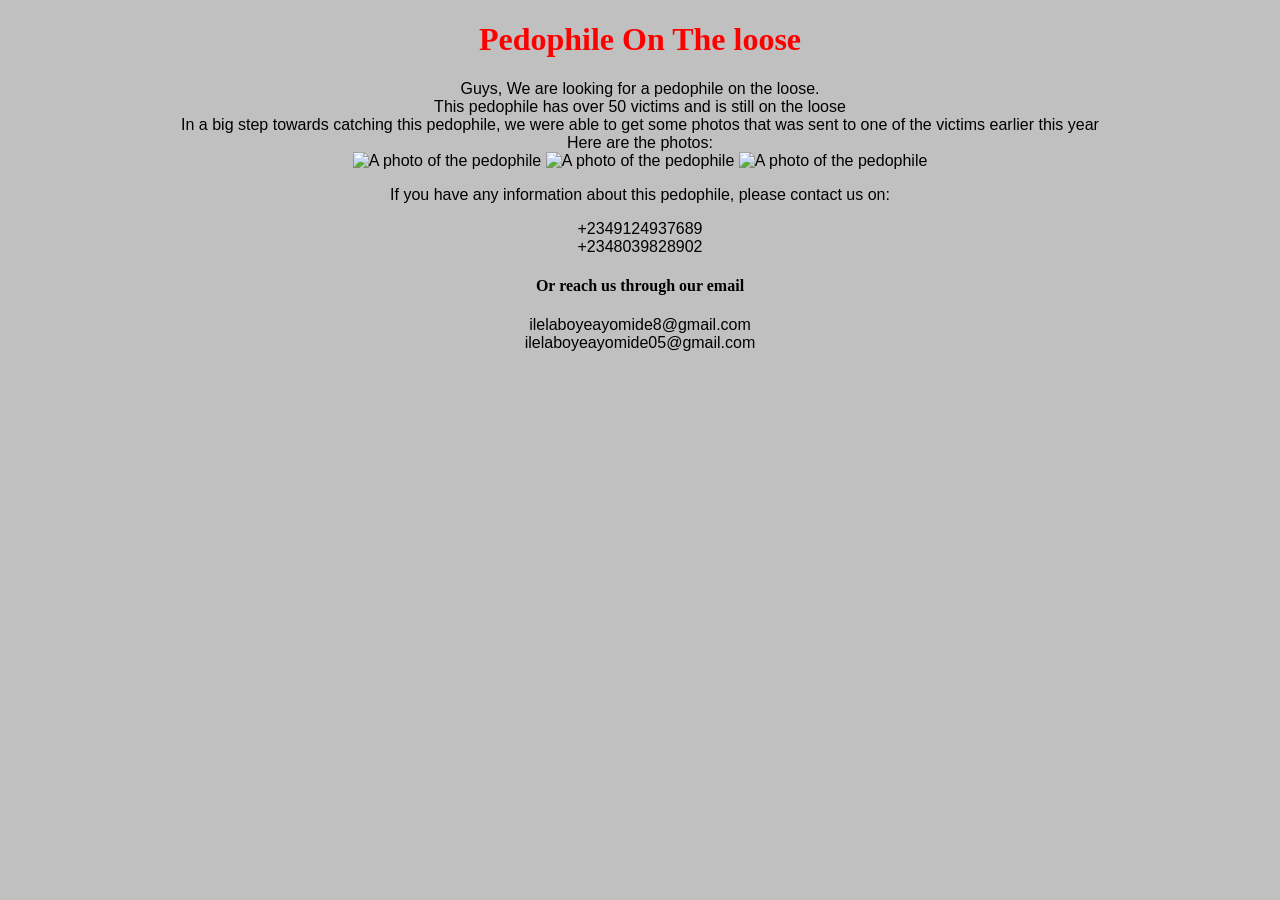
==== index.html @ a8073c02 "Add files via upload" ====
<!DOCTYPE html>
<html lang="en">
<head>
    <meta charset="UTF-8">
    <meta http-equiv="X-UA-Compatible" content="IE=edge">
    <meta name="viewport" content="width=device-width, initial-scale=1.0">
    <title>Wanted Poster</title>
    <style>
        img{
            height: 400px;
        }

        *{
            background-color: silver;
        }

        h1{
            text-align: center;
            color: red;
        }

        p{
            font-family: Impact, Haettenschweiler, 'Arial Narrow Bold', sans-serif;
            text-align: center;
        }

        ul{
            text-align: center;
        }
        h4{
            text-align: center;
        }
    </style>
</head>
<body>
    <h1>Pedophile On The loose</h1>
    <p>Guys, We are looking for a pedophile on the loose.<br>
        This pedophile has over 50 victims and is still on the loose<br>
        In a big step towards catching this pedophile, we were able to get some photos that was sent to one of the victims earlier this year<br>
        Here are the photos:<br>
        <img src="../My Love/Pedo 1.jpg" alt="A photo of the pedophile"/>
        <img src="../My Love/Pedo 2.jpg" alt="A photo of the pedophile"/>
        <img src="../My Love/Pedo 3.jpg" alt="A photo of the pedophile"/>
    </p>
    <p>
        If you have any information about this pedophile, please contact us on:<br>
    </p>
    <p>
        +2349124937689<br>
        +2348039828902
    </p>
    <h4>Or reach us through our email</h4>
    <p>ilelaboyeayomide8@gmail.com<br>
        ilelaboyeayomide05@gmail.com
    </p>
</body>
</html>
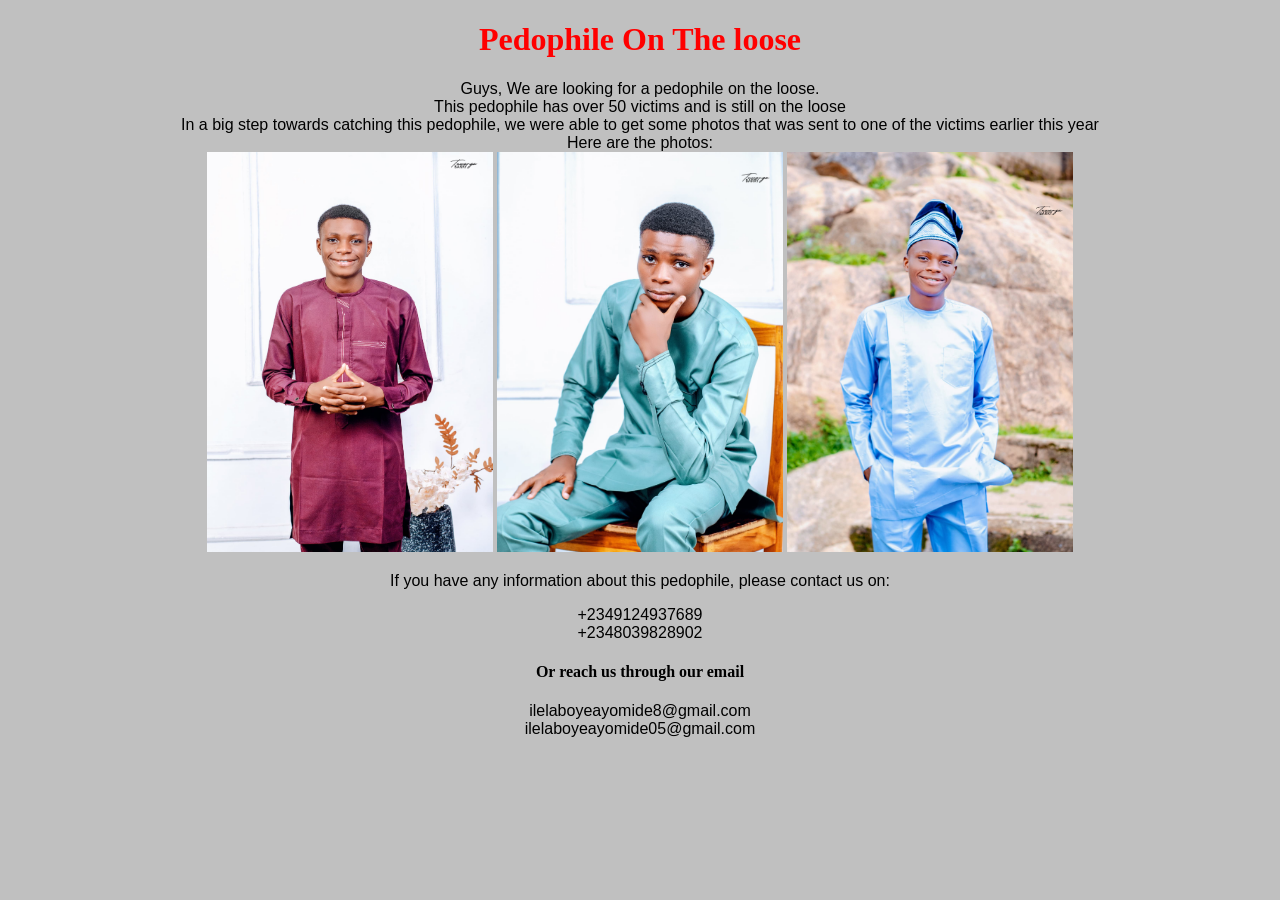
==== commit 283864d8: "Update index.html" ====
--- a/index.html
+++ b/index.html
@@ -38,9 +38,9 @@
         This pedophile has over 50 victims and is still on the loose<br>
         In a big step towards catching this pedophile, we were able to get some photos that was sent to one of the victims earlier this year<br>
         Here are the photos:<br>
-        <img src="../My Love/Pedo 1.jpg" alt="A photo of the pedophile"/>
-        <img src="../My Love/Pedo 2.jpg" alt="A photo of the pedophile"/>
-        <img src="../My Love/Pedo 3.jpg" alt="A photo of the pedophile"/>
+        <img src="./Pedo 1.jpg" alt="A photo of the pedophile"/>
+        <img src="./Pedo 2.jpg" alt="A photo of the pedophile"/>
+        <img src="./Pedo 3.jpg" alt="A photo of the pedophile"/>
     </p>
     <p>
         If you have any information about this pedophile, please contact us on:<br>
@@ -54,4 +54,5 @@
         ilelaboyeayomide05@gmail.com
     </p>
 </body>
-</html>+
+</html>
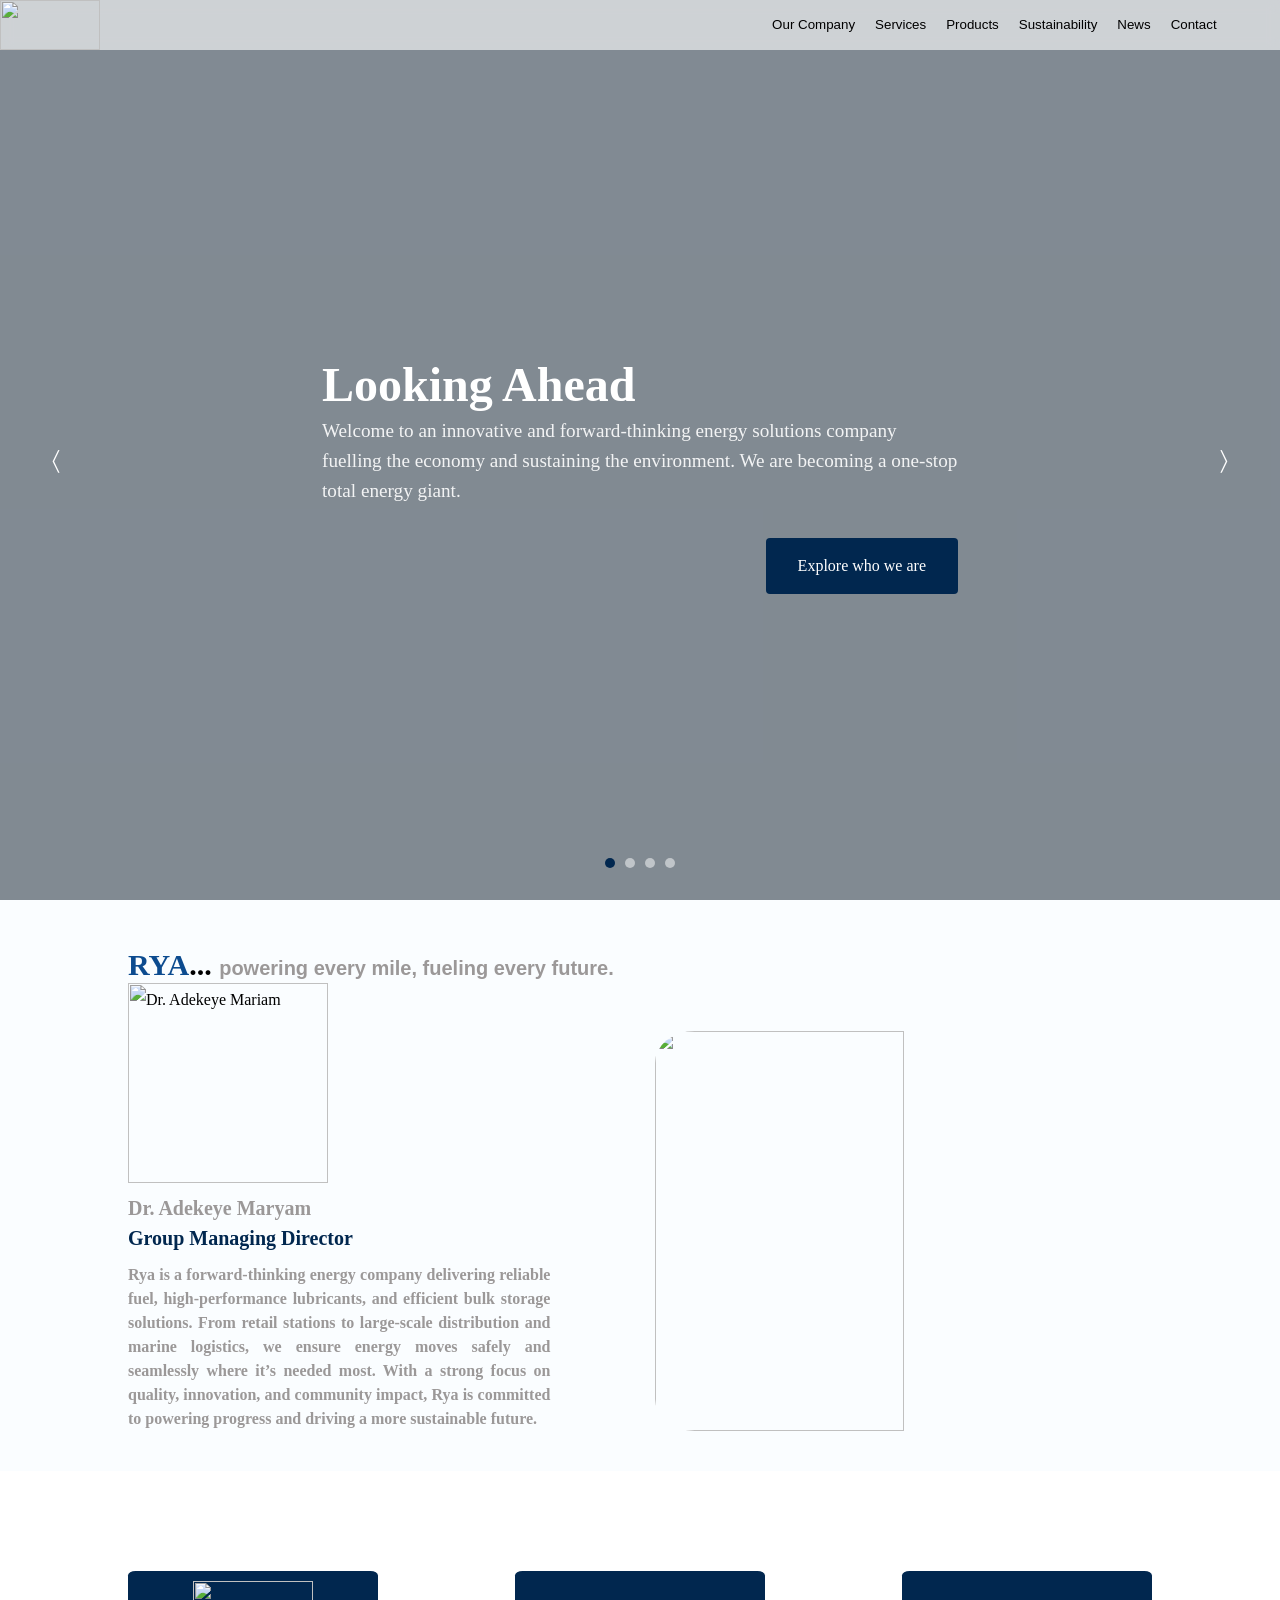
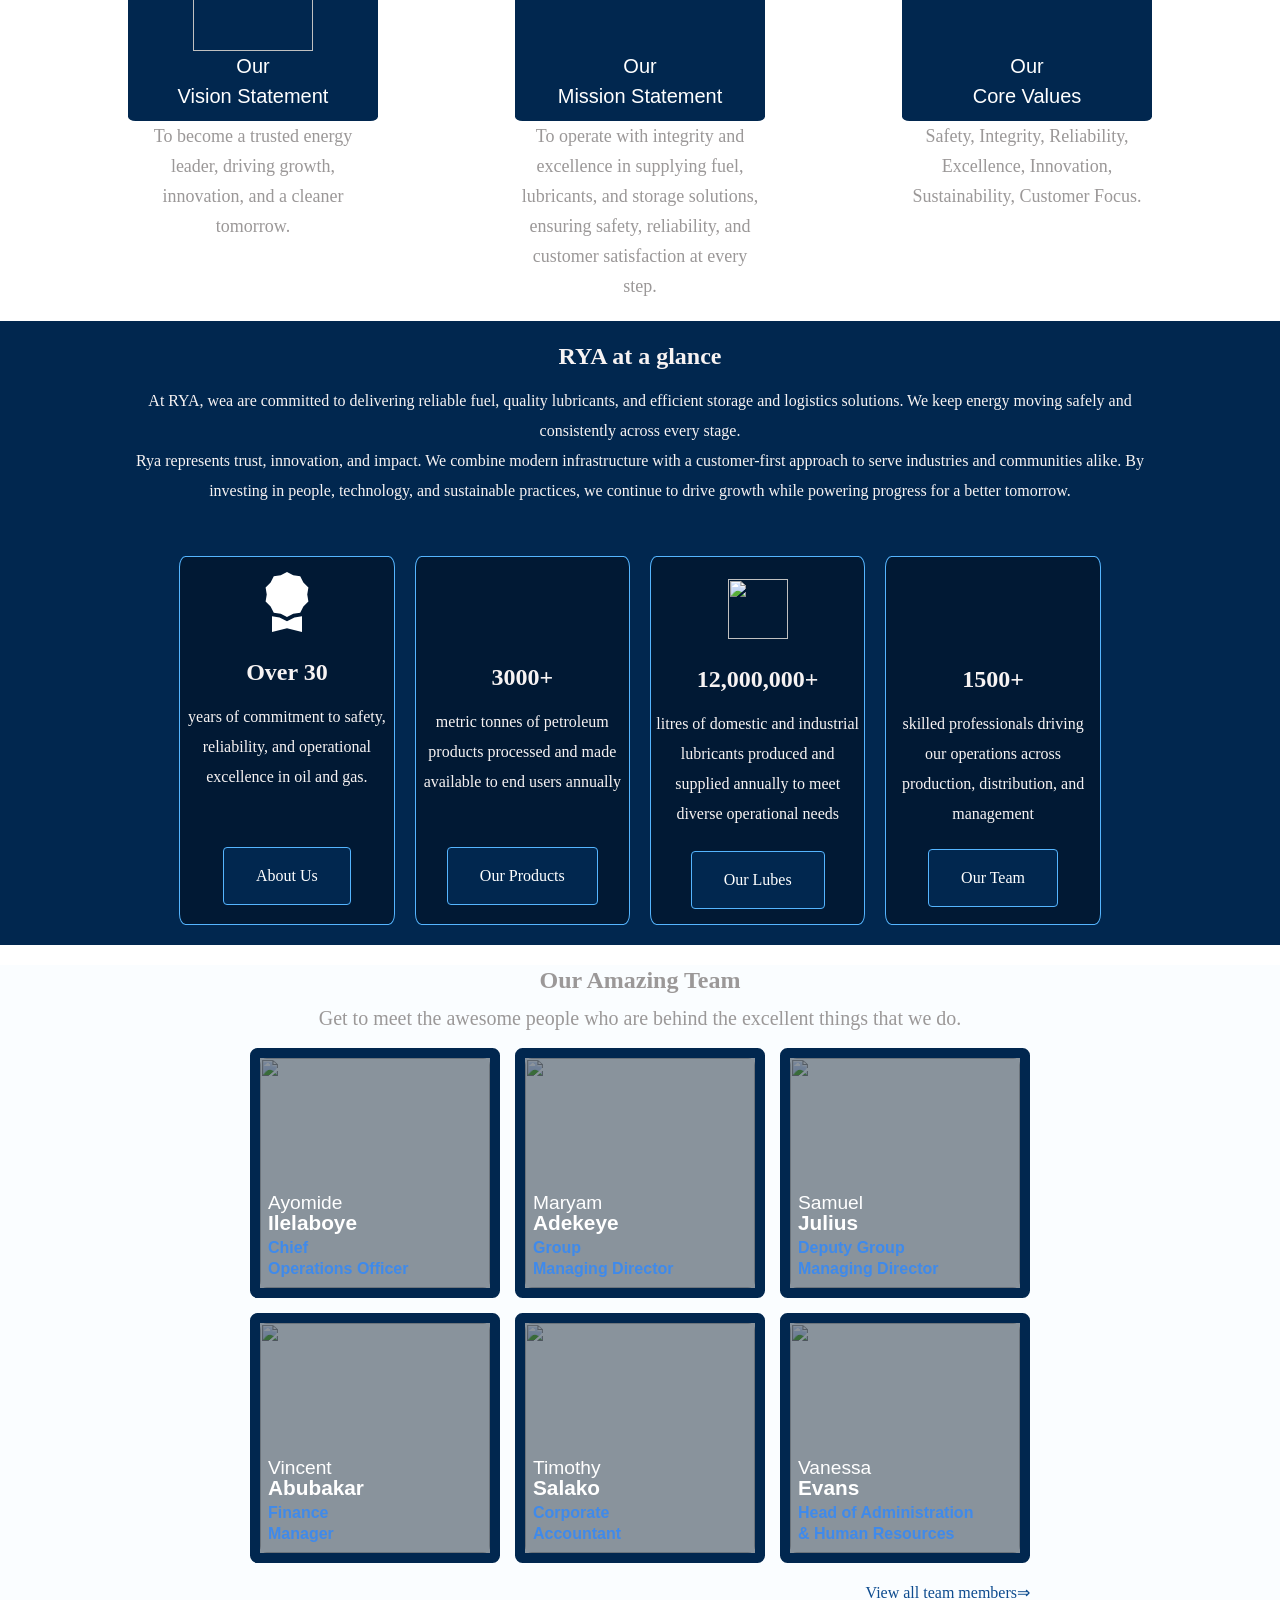
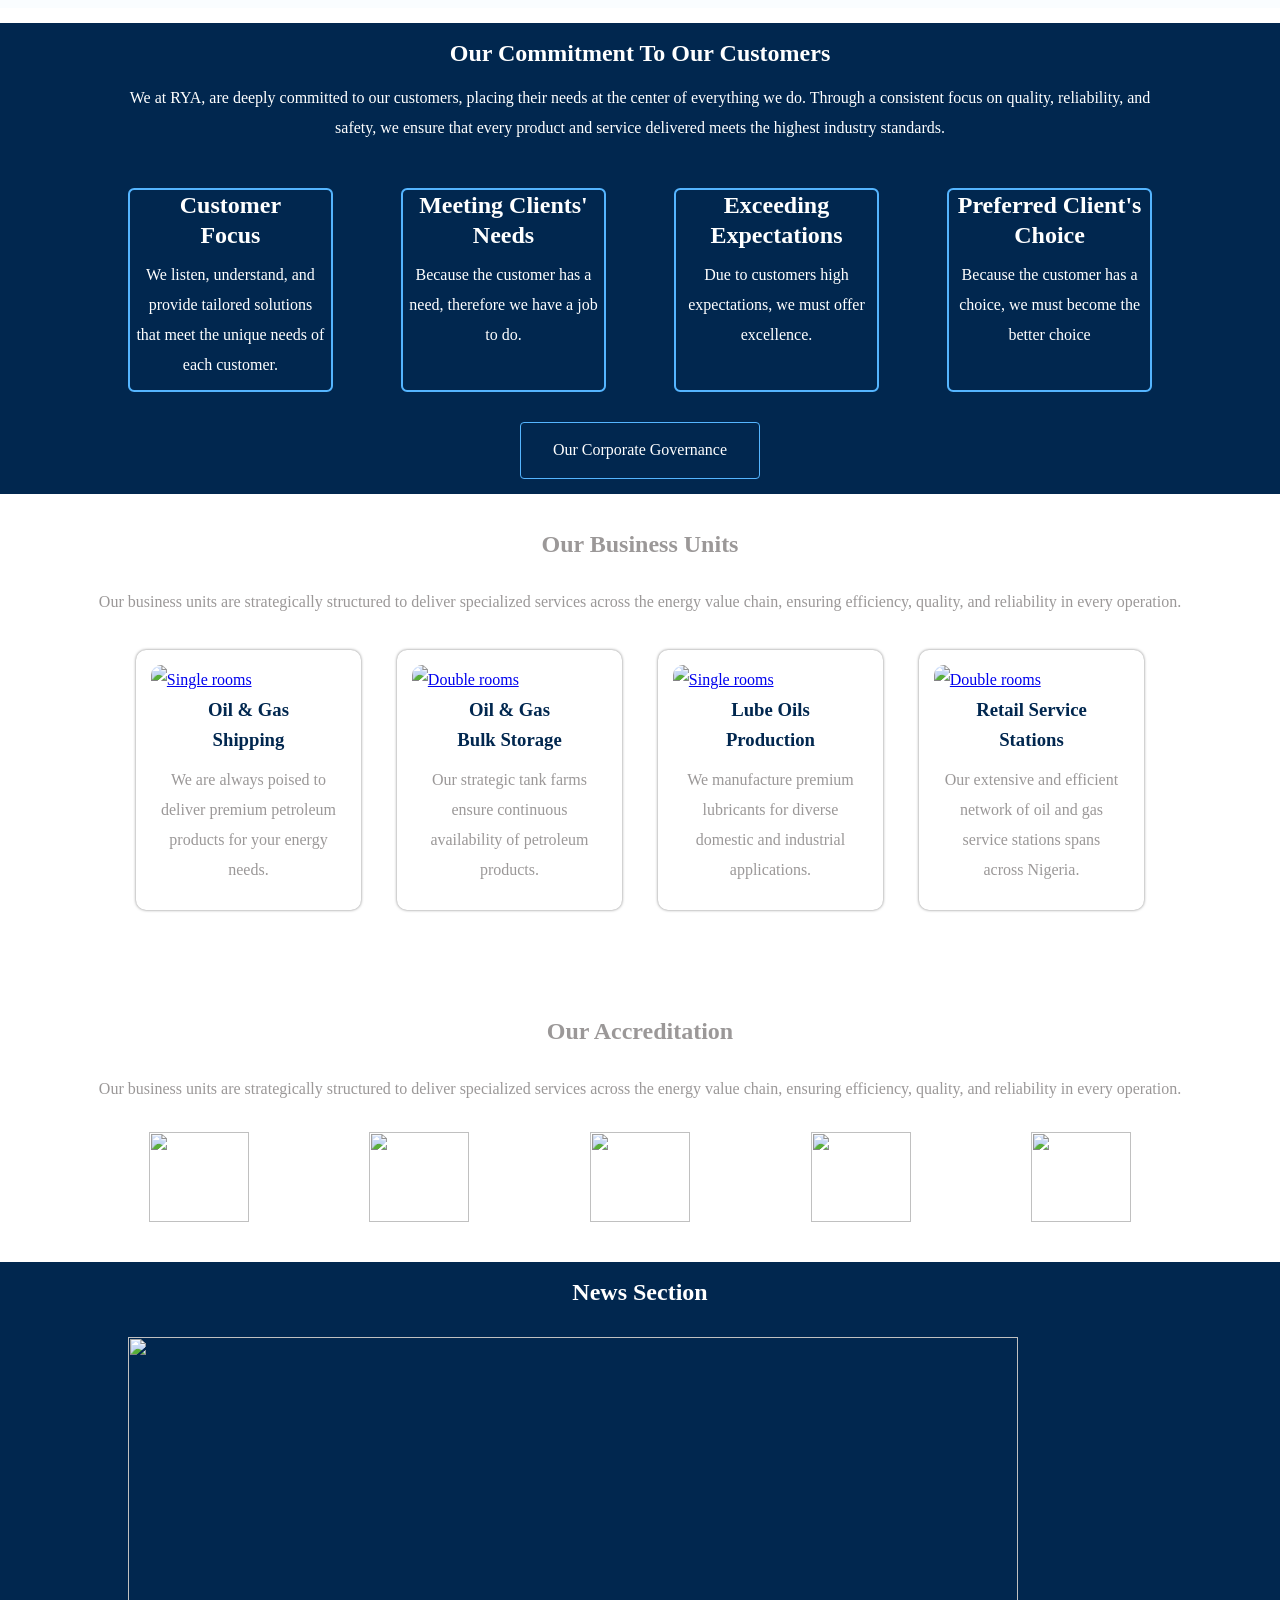
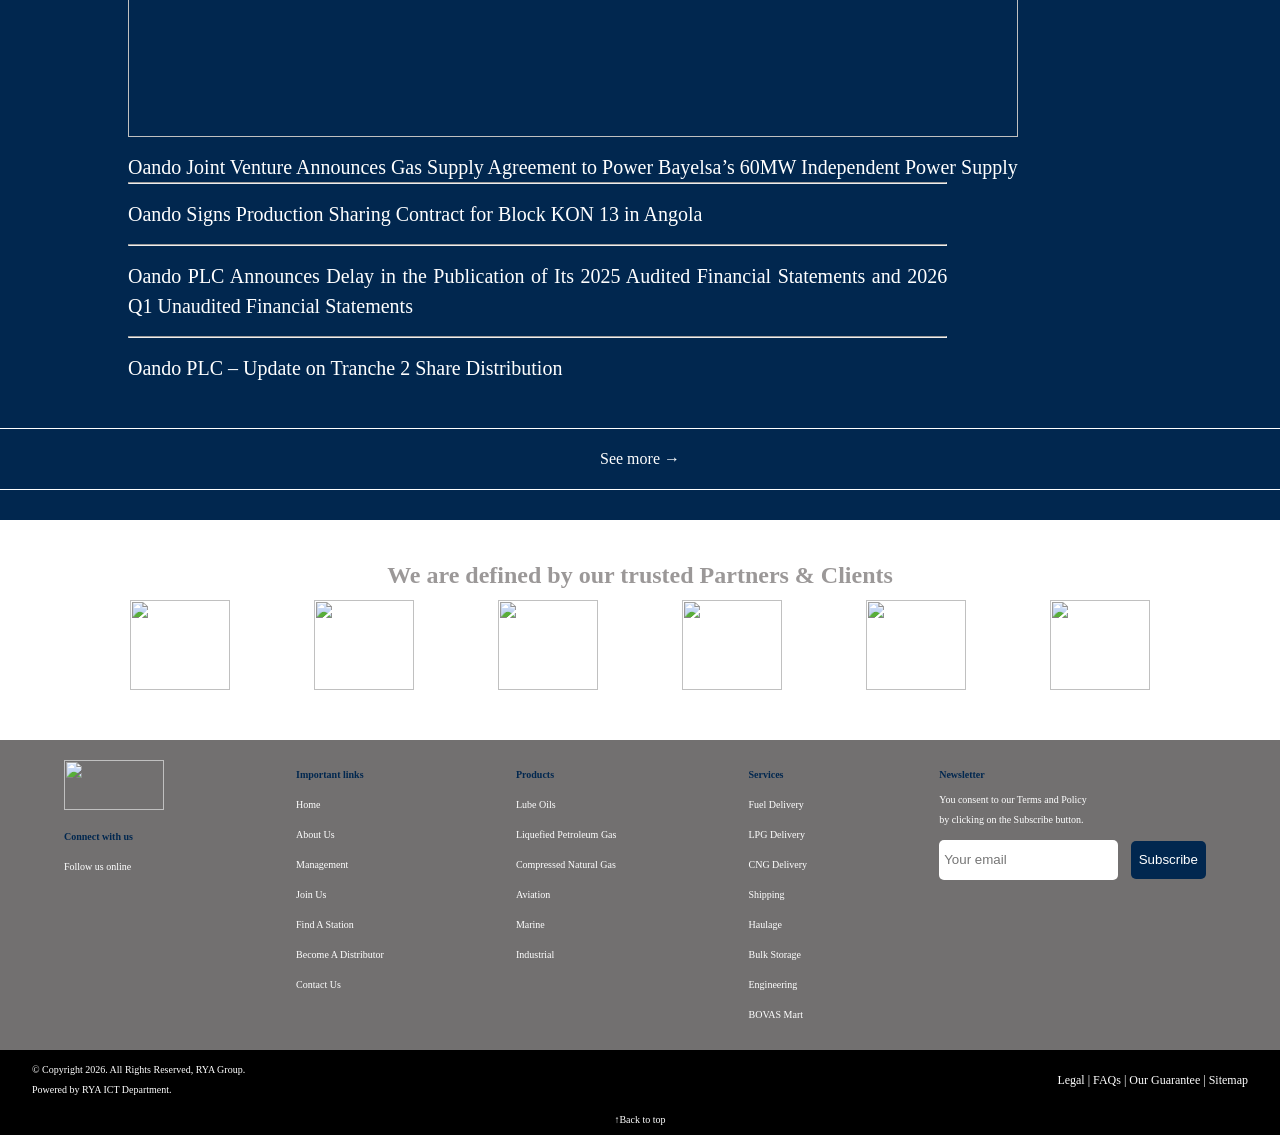
==== commit a0122d42: "Add files via upload" ====
--- a/index.html
+++ b/index.html
@@ -1,58 +1,504 @@
 <!DOCTYPE html>
 <html lang="en">
 <head>
-    <meta charset="UTF-8">
-    <meta http-equiv="X-UA-Compatible" content="IE=edge">
-    <meta name="viewport" content="width=device-width, initial-scale=1.0">
-    <title>Wanted Poster</title>
-    <style>
-        img{
-            height: 400px;
-        }
-
-        *{
-            background-color: silver;
-        }
-
-        h1{
-            text-align: center;
-            color: red;
-        }
-
-        p{
-            font-family: Impact, Haettenschweiler, 'Arial Narrow Bold', sans-serif;
-            text-align: center;
-        }
-
-        ul{
-            text-align: center;
-        }
-        h4{
-            text-align: center;
-        }
-    </style>
+  <meta charset="UTF-8">
+  <meta name="viewport" content="width=device-width, initial-scale=1.0">
+  <title>RYA Nigeria Ltd</title>
+  <link rel="stylesheet" href="styles.css">
+  <link href="https://fonts.googleapis.com/icon?family=Material+Icons" rel="stylesheet">
+  <link rel="stylesheet" href="https://cdnjs.cloudflare.com/ajax/libs/font-awesome/7.0.1/css/all.min.css">
 </head>
 <body>
-    <h1>Pedophile On The loose</h1>
-    <p>Guys, We are looking for a pedophile on the loose.<br>
-        This pedophile has over 50 victims and is still on the loose<br>
-        In a big step towards catching this pedophile, we were able to get some photos that was sent to one of the victims earlier this year<br>
-        Here are the photos:<br>
-        <img src="./Pedo 1.jpg" alt="A photo of the pedophile"/>
-        <img src="./Pedo 2.jpg" alt="A photo of the pedophile"/>
-        <img src="./Pedo 3.jpg" alt="A photo of the pedophile"/>
-    </p>
-    <p>
-        If you have any information about this pedophile, please contact us on:<br>
-    </p>
-    <p>
-        +2349124937689<br>
-        +2348039828902
-    </p>
-    <h4>Or reach us through our email</h4>
-    <p>ilelaboyeayomide8@gmail.com<br>
-        ilelaboyeayomide05@gmail.com
-    </p>
+  <section class="nav-bar">
+    <nav>
+      <img src="images/logo3.png">
+      <div class="navs" id="navLinks">
+        <i class="fa fa-times" onclick="hideMenu()"></i>
+        <ul>
+          <li class="nav-item">               <!-- hover target -->
+            <button class="nav-link">Our Company</button>
+            <div class="dropdown">            <!-- hidden until hover -->
+              <a href="about.html" class="momo">Who we are</a><br>
+              <a href="#" class="momo">Our people</a><br>
+              <a href="#" class="momo">Our history</a><br>
+              <a href="#" class="momo">Management</a><br>
+              <a href="#" class="momo">Board of Directors</a><br>
+            </div>
+          </li>
+        </ul>
+
+        <ul>
+          <li class="nav-item">               <!-- hover target -->
+            <button class="nav-link">Services</button>
+            <div class="dropdown">            <!-- hidden until hover -->
+              <a href="#" class="momo">Retail Stations</a><br>
+              <a href="#" class="momo">LPG</a><br>
+              <a href="#" class="momo">CNG</a><br>
+              <a href="#" class="momo">Lubes</a><br>
+              <a href="#" class="momo">Rya Mart</a>
+            </div>
+          </li>
+        </ul>
+
+        <ul>
+          <li class="nav-item">               <!-- hover target -->
+            <button class="nav-link">Products</button>
+            <div class="dropdown">            <!-- hidden until hover -->
+              <a href="#" class="momo">Gear Oils</a><br>
+              <a href="#" class="momo">Hydraulic Oils</a><br>
+              <a href="#" class="momo">Diesel Engine Oils</a><br>
+              <a href="#" class="momo">Retail Fuel</a><br>
+              <a href="#" class="momo">Retail LPG</a><br>
+              <a href="#" class="momo">CNG Kits</a><br>
+            </div>
+          </li>
+        </ul>
+            
+        <ul>
+          <li class="nav-item">               <!-- hover target -->
+            <button class="nav-link">Sustainability</button>
+            <div class="dropdown">            <!-- hidden until hover -->
+              <a href="#" class="momo">Renewable Energy</a><br>
+              <a href="#" class="momo">Health & Safety</a><br>
+              <a href="#" class="momo">Rya Foundation</a><br>
+            </div>
+          </li>
+        </ul>
+
+        <ul>
+          <li class="nav-item">               <!-- hover target -->
+            <button class="nav-link">News</button>
+            <div class="dropdown">            <!-- hidden until hover -->
+              <a href="#" class="momo">News</a><br>
+              <a href="#" class="momo">Publications</a><br>
+              <a href="#" class="momo">Blog</a><br>
+            </div>
+          </li>
+        </ul>  
+
+        <ul>
+          <li class="nav-item">               <!-- hover target -->
+            <button class="nav-link">Contact</button>
+            <div class="dropdown">            <!-- hidden until hover -->
+              <a href="#" class="momo">Contact</a><br>
+              <a href="#" class="momo">Product Enquiries</a><br>
+              <a href="#" class="momo">Stations Locators</a><br>
+              <a href="#" class="momo">FAQs</a><br>
+            </div>
+          </li>
+        </ul>
+        <i class="fa-solid fa-magnifying-glass"></i>
+      </div>
+      <i class="fa fa-bars" onclick="showMenu()"></i>
+    </nav>
+  </section>
+  <section class="hero">
+    <div class="slides">
+      <div class="slide active" style="background-image: url('images/Station.png')">
+        <div class="slide-content">
+          <h1>Looking Ahead</h1>
+          <p>
+            Welcome to an innovative and forward-thinking energy solutions company fuelling the economy and sustaining the environment. We are becoming a one-stop total energy giant.
+          </p>
+          <a href="#" class="btn" id="sepz">Explore who we are</a>
+        </div>
+      </div>
+      <div class="slide" style="background-image: url('images/Lubes.png')">
+        <div class="slide-content">
+          <h1>Superior Lube Oils</h1>
+          <p>
+            We produce a variety of lubricants that are of international standards and trusted for   superior engine performance. Our plant has a 40-million litre blending capacity per annum.
+          </p>
+          <a href="#" class="btn" id="seps">About our products</a>
+        </div>
+      </div>
+      <div class="slide" style="background-image: url('images/Facility.png')">
+        <div class="slide-content">
+          <h1>Bulk Facilities</h1>
+          <p>
+            Our large storage fuel, lubes and gas facilities ensure that our communities never run out of energy. Our over-100-million fuel storage terminals have a high volume off-loading capacity of over 10 million litres per day.
+          </p>
+          <a href="#" class="btn" id="sept">Become a distributor</a>
+        </div>
+      </div>
+      <div class="slide" style="background-image: url('images/Impact.png')">
+        <div class="slide-content">
+          <h1>Making Great Impacts</h1>
+          <p>
+            We are committed to touching more lives and impacting our communities positively as we continue to grow.
+          </p>
+          <a href="#" class="btn">Fuels that you need</a>
+        </div>
+      </div>
+    </div>
+
+    <!-- Navigation dots -->
+    <div class="dots">
+      <span class="dot active" onclick="goToSlide(0)"></span>
+      <span class="dot" onclick="goToSlide(1)"></span>
+      <span class="dot" onclick="goToSlide(2)"></span>
+      <span class="dot" onclick="goToSlide(3)"></span>
+    </div>
+
+    <!-- Arrow controls -->
+    <button class="arrow prev" onclick="changeSlide(-1)">&#9001;</button>
+    <button class="arrow next" onclick="changeSlide(1)">&#9002;</button>
+  </section>
+  <!----Middle part-->
+  <section class="middle">
+    <div class="imme">
+      <div class="diate">
+        <p>
+          <span class="rya">RYA</span>...  <span class="slogan">powering every mile, fueling every future.</span>
+        </p>
+        <div class="bet">
+          <img src="images/Com Frame.png" id="sof" title="Dr. Adekeye Mariam">
+          <p id="bat">
+            Dr. Adekeye Maryam
+          </p>
+          <p class="name" id="sur">
+            Group Managing Director
+          </p>
+          <p id="temp">
+            Rya is a forward-thinking energy company delivering reliable fuel, high-performance lubricants, and efficient bulk storage solutions. From retail stations to large-scale distribution and marine logistics, we ensure energy moves safely and seamlessly where it’s needed most. With a strong focus on quality, innovation, and community impact, Rya is committed to powering progress and driving a more sustainable future.
+          </p>
+        </div>
+      </div>
+      <img src="images/Mix.png" id="sof5">
+    </div>
+  </section>
+  <section class="robots">
+    <div class="robo-mech">
+      <div class="robo-nan">
+        <div class="robo">
+          <div class="robo-toy">
+            <img src="images/Bino.png">
+            <p>Our<br>Vision Statement</p>
+          </div>
+        </div>
+        <p class="robop">
+          To become a trusted energy leader, driving growth, innovation, and a cleaner tomorrow.
+        </p>
+      </div>
+      
+      <div class="robo-nan">
+        <div class="robo">
+          <div class="robo-toy">
+            <i class="fa-solid fa-bullseye" id="val"></i>
+            <p>Our<br>Mission Statement</p>
+          </div>
+        </div>
+        <p class="robop">
+          To operate with integrity and excellence in supplying fuel, lubricants, and storage solutions, ensuring safety, reliability, and customer satisfaction at every step.
+        </p>
+      </div>
+      
+      <div class="robo-nan">
+        <div class="robo">
+          <div class="robo-toy">
+            <i class="fa-solid fa-hand-holding-heart" id="val"></i>
+            <p>Our<br>Core Values</p>
+          </div>
+        </div>
+        <p class="robop">
+          Safety, Integrity, Reliability, Excellence, Innovation, Sustainability, Customer Focus.
+        </p>
+      </div>
+    </div>
+  </section>
+  <!---Short wordings--->
+  <section class="wordings">
+    <div class="fold">
+      <div class="talks">
+        <h1>RYA at a glance</h1>
+        <p>At RYA, wea are committed to delivering reliable fuel, quality lubricants, and efficient storage and logistics solutions. We keep energy moving safely and consistently across every stage.</p>
+        <p>Rya represents trust, innovation, and impact. We combine modern infrastructure with a customer-first approach to serve industries and communities alike. By investing in people, technology, and sustainable practices, we continue to drive growth while powering progress for a better tomorrow.</p>
+      </div>
+    </div>
+    <div class="bac">
+      <div class="words">
+        <div class="tempt">
+          <svg xmlns="http://www.w3.org/2000/svg" width="16" height="16" fill="currentColor" class="bi bi-award-fill" viewBox="0 0 16 16">
+            <path d="m8 0 1.669.864 1.858.282.842 1.68 1.337 1.32L13.4 6l.306 1.854-1.337 1.32-.842 1.68-1.858.282L8 12l-1.669-.864-1.858-.282-.842-1.68-1.337-1.32L2.6 6l-.306-1.854 1.337-1.32.842-1.68L6.331.864z"/>
+            <path d="M4 11.794V16l4-1 4 1v-4.206l-2.018.306L8 13.126 6.018 12.1z"/>
+          </svg>
+          <h2>Over 30</h2>
+          <p id="band">
+            years of commitment to safety, reliability, and operational excellence in oil and gas.
+          </p>
+          <a href="#" class="butn nada" id="sepz">About Us</a>
+        </div>
+        <div class="tempt">
+          <i class="fa-solid fa-oil-well" id="meth"></i>
+          <h2>3000+</h2>
+          <p id="bats">metric tonnes of petroleum products processed and made available to end users annually</p>
+          <a href="#" class="butn nada" id="sepz">Our Products</a>
+        </div>
+        <div class="tempt" id="temmmm">
+          <img src="images/mdi_barrel.png" alt="" id="math">
+          <h2>12,000,000+</h2>
+          <p>litres of domestic and industrial lubricants produced and supplied annually to meet diverse operational needs</p>
+          <a href="#" class="butn nada" id="sepz">Our Lubes</a>
+        </div>
+        <div class="tempt">
+          <i class="fa-solid fa-users" id="moth"></i>
+          <h2>1500+</h2>
+          <p id="bath">skilled professionals driving our operations across production, distribution, and management</p>
+          <a href="#" class="butn nada" id="sepz">Our Team</a>
+        </div>
+      </div>
+    </div>
+  </section>
+  <section class="members"> 
+    <div class="mem-abt">
+      <h1>Our Amazing Team</h1>
+      <p>Get to meet the awesome people who are behind the excellent things that we do.</p>
+    </div>
+    <div class="gallery-viewport">
+      <div class="gallery-reel" id="gallery-reel">
+        <div class="gallery-item pict">
+          <img src="images/Ayomide2.jpg" id="ay"/>
+          <div class="picture-text">
+            <h3>Ayomide</h3>
+            <h2>Ilelaboye</h2>
+            <p>Chief<br>Operations Officer</p>
+          </div>
+        </div>
+        <div class="gallery-item pict">
+          <img src="images/goat5.jpeg" />
+          <div class="picture-text">
+            <h3>Maryam</h3>
+            <h2>Adekeye</h2>
+            <p>Group<br>Managing Director</p>
+          </div>
+        </div>
+        <div class="gallery-item pict">
+          <img src="images/Random5.jpg" />
+          <div class="picture-text">
+            <h3>Samuel</h3>
+            <h2>Julius</h2>
+            <p>Deputy Group<br>Managing Director</p>
+          </div>
+        </div>
+        <div class="gallery-item pict">
+          <img src="images/Random2other.jpg" />
+          <div class="picture-text">
+            <h3>Vincent</h3>
+            <h2>Abubakar</h2>
+            <p>Finance<br>Manager</p>
+          </div>
+        </div>
+        <div class="gallery-item pict">
+          <img src="images/Random1.jpg" />
+          <div class="picture-text">
+            <h3>Timothy</h3>
+            <h2>Salako</h2>
+            <p>Corporate<br>Accountant</p>
+          </div>
+        </div>
+        <div class="gallery-item pict">
+          <img src="images/Random6.webp" />
+          <div class="picture-text">
+            <h3>Vanessa</h3>
+            <h2>Evans</h2>
+            <p>Head of Administration<br>& Human Resources</p>
+          </div>
+        </div>
+      </div> 
+      <div class="sheep">
+        <a href="" id="bla">View all team members&rArr;</a>
+      </div>
+    </div>
+  </section>
+  <section class="customer">
+    <div class="cust">
+      <h1>Our Commitment To Our Customers</h1>
+      <p>
+        We at RYA, are deeply committed to our customers, placing their needs at the center of everything we do. Through a consistent focus on quality, reliability, and safety, we ensure that every product and service delivered meets the highest industry standards.
+      </p>
+    </div>
+    <div class="home">
+      <div class="homer">
+        <i class="fa-regular fa-handshake"></i>
+        <h2>Customer<br>Focus</h2>
+        <p>
+          We listen, understand, and provide tailored solutions that meet the unique needs of each customer.
+        </p>
+      </div>
+      <div class="homer">
+        <i class="fa-regular fa-thumbs-up"></i>
+        <h2>Meeting Clients' Needs</h2>
+        <p>
+          Because the customer has a need, therefore we have a job to do.
+        </p>
+      </div>
+      <div class="homer">
+        <i class="fa-regular fa-paper-plane"></i>
+        <h2>Exceeding Expectations</h2>
+        <p>
+          Due to customers high expectations, we must offer excellence.
+        </p>
+      </div>
+      <div class="homer">
+        <i class="fa-regular fa-star"></i>
+        <h2>Preferred Client's Choice</h2>
+        <p>
+          Because the customer has a choice, we must become the better choice
+        </p>
+      </div>
+    </div>
+    <a href="#" class="butn nada" id="sepz">Our Corporate Governance</a>
+  </section>
+  <section class="business">
+    <div class="bus-title">
+      <h1>Our Business Units</h1>
+      <p>Our business units are strategically structured to deliver specialized services across the energy value chain, ensuring efficiency, quality, and reliability in every operation.</p>
+    </div>
+    <div class="bus-row">
+      <div class="bus-rooms" id="drip">
+        <a href="rooms.html#sin"><img src="images/Shipping.png" alt="Single rooms"></a>
+        <h3 id="blub">Oil & Gas<br>Shipping</h3>
+        <p>
+          We are always poised to deliver premium petroleum products for your energy needs.
+        </p>
+      </div>
+      <div class="bus-rooms">
+        <a href="rooms.html#sing"><img src="images/Facility.png" alt="Double rooms"></a>
+        <h3>Oil & Gas<br>Bulk Storage</h3>
+        <p>
+          Our strategic tank farms ensure continuous availability of petroleum products.
+        </p>
+      </div>
+      <div class="bus-rooms">
+        <a href="rooms.html#sin"><img src="images/Gas.png" alt="Single rooms"></a>
+        <h3>Lube Oils<br>Production</h3>
+        <p>
+          We manufacture premium lubricants for diverse domestic and industrial applications.
+        </p>
+      </div>
+      <div class="bus-rooms">
+        <a href="rooms.html#sing"><img src="images/Fuel.png" alt="Double rooms"></a>
+        <h3>Retail Service<br>Stations</h3>
+        <p>
+         Our extensive and efficient network of oil and gas service stations spans across Nigeria.
+        </p>
+      </div>  
+    </div>
+  </section>
+  <section class="credit">
+    <div class="bus-title">
+      <h1>Our Accreditation</h1>
+      <p>Our business units are strategically structured to deliver specialized services across the energy value chain, ensuring efficiency, quality, and reliability in every operation.</p>
+    </div>
+    <div class="penta">
+      <img src="images/son2.png" alt="">
+      <img src="images/soncap2.png" alt="">
+      <img src="images/nis2.png" alt="">
+      <img src="images/dpr3.png" alt="">
+      <img src="images/mancap2.png" alt="">
+    </div>
+  </section>
+  <section class="news-section">
+    <h1>News Section</h1>
+    <div class="blublu">
+      <div class="news-pic">
+        <img src="images/company.png" alt="">
+        <p>Oando Joint Venture Announces Gas Supply Agreement to Power Bayelsa’s 60MW Independent Power Supply</p>
+      </div>
+      <div class="news-words">
+        <hr>
+        <p>Oando Signs Production Sharing Contract for Block KON 13 in Angola</p>
+        <hr>
+        <p>Oando PLC Announces Delay in the Publication of Its 2025 Audited Financial Statements and 2026 Q1 Unaudited Financial Statements</p>
+        <hr>
+        <p>Oando PLC – Update on Tranche 2 Share Distribution</p>
+      </div>
+    </div>
+    <p id="sap"><a href="">See more   &rarr;</a></p>
+  </section>
+  <section class="partn">
+    <h2>We are defined by our trusted Partners & Clients</h2>
+    <div class="penta">
+      <img src="images/Zenith-removebg-preview.png" alt="">
+      <img src="images/Petrocam.png" alt="">
+      <img src="images/RUN-no-bg.png" alt="">
+      <img src="images/Nipco-removebg-preview.png" alt="">
+      <img src="images/foodco-removebg-preview.png" alt="">
+      <img src="images/systech.png" alt="">
+    </div>
+  </section>
+  <section class="fint">
+    <div class="scott">
+      <div class="fein">
+        <img src="images/logo3.png">
+        <h4>Connect with us</h4>
+        <p>Follow us online</p>
+        <div class="imagine">
+          <i class="fa-brands fa-linkedin-in"></i>
+          <i class="fa-brands fa-x-twitter"></i>
+          <i class="fa-brands fa-square-facebook"></i>
+          <i class="fa-brands fa-youtube"></i>
+          <i class="fa-brands fa-instagram"></i>
+          <i class="fa-brands fa-threads"></i>
+        </div>
+      </div>
+      <div class="fein">
+        <h4>Important links</h4>
+        <p>
+          <a href="">Home</a><br>
+          <a href="">About Us</a><br>
+          <a href="">Management</a><br>
+          <a href="">Join Us</a><br>
+          <a href="">Find A Station</a><br>
+          <a href="">Become A Distributor</a><br>
+          <a href="">Contact Us</a><br>
+        </p>
+      </div>
+      <div class="fein">
+        <h4>Products</h4>
+        <p>
+          <a href="">Lube Oils</a><br>
+          <a href="">Liquefied Petroleum Gas</a><br>
+          <a href="">Compressed Natural Gas</a><br>
+          <a href="">Aviation</a><br>
+          <a href="">Marine</a><br>
+          <a href="">Industrial</a><br>
+        </p>
+      </div>
+      <div class="fein">
+        <h4>Services</h4>
+        <p>
+          <a href="">Fuel Delivery</a><br>
+          <a href="">LPG Delivery</a><br>
+          <a href="">CNG Delivery</a><br>
+          <a href="">Shipping</a><br>
+          <a href="">Haulage</a><br>
+          <a href="">Bulk Storage</a><br>
+          <a href="">Engineering</a><br>
+          <a href="">BOVAS Mart</a><br>
+        </p>
+      </div>
+      <div class="fein" id="feint">
+        <h4>Newsletter</h4>
+        <p>You consent to our Terms and Policy<br> by clicking on the Subscribe button.</p>
+        <input type="email" placeholder="Your email">
+        <button>Subscribe</button>
+      </div>
+    </div>
+  </section>
+  <section class="footer">
+    <div class="footer-past">
+      <div class="footer-p">
+        <p>
+          &copy; Copyright 2026. All Rights Reserved, RYA Group.<br><span>Powered by RYA ICT Department.</span>
+        </p>
+      </div>
+      <div class="foo">
+        Legal | FAQs | Our Guarantee | Sitemap<br>
+      </div>
+    </div>
+    <a href="">&UpArrow;Back to top</a>
+  </section>
 </body>
-
-</html>
+<script src="index.js"></script>
+</html> 
--- a/styles.css
+++ b/styles.css
@@ -0,0 +1,2036 @@
+*{
+  margin: 0px;
+  padding: 0px;
+  line-height: 30px;
+  box-sizing: border-box;
+}
+
+.nav-bar{
+  position: fixed;
+  top: 0;
+  left: 0;
+  width: 100%;
+  z-index: 100;
+  background: rgba(255, 255, 255, 0.614);
+  backdrop-filter: blur(6px);  
+}
+
+nav{
+  display: flex;
+  justify-content: space-between;
+  align-items: center;
+  width: 97vw;
+}
+
+.navs{
+  display: flex;
+  justify-content: space-between;
+  align-items: center;
+  padding-right: 15px;
+}
+
+nav img{
+  width: 100px;
+  height: 50px;
+}
+
+#navLinks .fa{
+  display: none;
+}
+
+.search{
+  margin-left: 8px;
+  width: 17px;
+  height: 17px;
+}
+
+button{
+  border: 0px;
+  margin: 10px;
+  background: none;
+}
+
+.navs ul{
+  padding: 0px;
+}
+
+.navs ul li{
+  list-style: none;
+  padding: 0px;
+}
+
+.nav-item {
+  position: relative;
+}
+
+.dropdown {
+  position: absolute;
+  padding-left: 10px;
+  margin-right: 50px;
+  width: 200px;
+  opacity: 0;
+  pointer-events: none;
+  transform: translateY(-6px);
+  transition: opacity 0.18s, transform 0.18s;
+  background-color: whitesmoke;
+}
+
+.nav-item:hover .dropdown {
+  margin-right: 50px;
+  width: 200px;
+  opacity: 1;
+  pointer-events: all;
+  transform: translateY(0);
+  display: flex;
+  flex-direction: column;
+  justify-content: space-evenly;
+  line-height: 10px;
+}
+
+.dropdown a{
+  color: black;
+  text-decoration: none;
+  border-top: black;
+}
+
+/* Hide hamburger icon on desktop */
+nav > .fa-bars {
+  display: none;
+}
+
+/*Hero*/
+.hero {
+  position: relative;
+  width: 100%;
+  height: 100vh;
+  overflow: hidden;
+  margin: 0px;
+}
+
+.slide {
+  position: absolute;
+  inset: 0;
+  background-size: cover;
+  background-position: center;
+  opacity: 0;
+  transition: opacity 1s ease-in-out;
+  display: flex;
+  align-items: center;
+  justify-content: center;
+}
+
+.slide::before {
+  content: '';
+  position: absolute;
+  inset: 0;
+  background: rgba(26, 42, 58, 0.55);
+}
+
+.slide.active { opacity: 1; }
+
+.slide-content {
+  position: relative;
+  text-align: left;
+  color: #fff;
+  max-width: 700px;
+  padding: 20px 2rem;
+  display: flex;
+  flex-direction: column;
+  justify-content: space-between;
+  height: 200px;
+}
+
+.slide-content h1 { font-size: 3rem; margin-bottom: 1rem; }
+.slide-content p  { font-size: 1.2rem; margin-bottom: 2rem; opacity: 0.9; }
+
+.btn {
+  background: #01274f;
+  color: #fff;
+  padding: 0.8rem 2rem;
+  border-radius: 4px;
+  text-decoration: none;
+  font-weight: 500;
+  transition: background 0.2s;
+  align-self: flex-end;
+}
+
+.slide-content a:hover { 
+  background-color: white;
+  color: #01274f;
+}
+
+#seps:hover{ background-color: #fff; color: #01274f; }
+#sept:hover{ background-color: #fff; color: #01274f; }
+#sepz:hover{ background-color: #fff; color: #01274f; }
+
+/* Dots */
+.dots {
+  position: absolute;
+  bottom: 2rem;
+  left: 50%;
+  transform: translateX(-50%);
+  display: flex;
+  gap: 10px;
+}
+
+.dot {
+  width: 10px; height: 10px;
+  border-radius: 50%;
+  background: rgba(255,255,255,0.5);
+  cursor: pointer;
+  transition: background 0.3s;
+}
+.dot.active { background: #01274f; }
+
+/* Arrows */
+.arrow {
+  position: absolute;
+  top: 50%;
+  transform: translateY(-50%);
+  border: none;
+  color: #ffffff;
+  font-size: 1.5rem;
+  padding: 0.8rem 1.1rem;
+  cursor: pointer;
+  border-radius: 4px;
+  transition: background 0.2s;
+}
+.arrow:hover { color: #01274f; }
+.arrow.prev { left: 1.5rem; }
+.arrow.next { right: 1.5rem; }
+
+/*Middle*/
+.middle{
+  background-color: rgb(250, 253, 255);
+  display: flex;
+  justify-content: center;
+  padding: 40px 0;
+}
+
+.imme{
+  width: 80%;
+  display: flex;
+  justify-content: space-between;
+  align-items: flex-end;
+  gap: 30px;
+}
+
+.diate{
+  width: 50%;
+}
+
+.middle p{
+  margin-top: 10px;
+  color: black;
+  font-size: 30px;
+  font-weight: 700;
+}
+
+.rya{
+  font-family: 'Catamaran, sans-serif';
+  color: #0c4b8f;
+  font-size: 30px;
+}
+
+.slogan{
+  color: rgb(155, 152, 152);
+  font-family:'Lucida Sans', 'Lucida Sans Regular', 'Lucida Grande', 'Lucida Sans Unicode', Geneva, Verdana, sans-serif;
+  font-size: 20px;
+}
+
+#sof{
+  height: 200px;
+  width: 200px;
+}
+
+.bet p{
+  margin-top: 0px;
+  margin-bottom: 0px;
+  font-size: 20px;
+}
+
+#bat{ color: rgb(155, 152, 152); }
+#sur{ color: #01274f; }
+
+#temp{
+  font-size: 16px;
+  color: rgb(155, 152, 152);
+  text-align: justify;
+  width: 85%;
+  margin-top: 10px;
+  line-height: 1.5;
+}
+
+#sof5{
+  width: 50%;
+  height: 400px;
+  border-radius: 8%;
+  align-self: last baseline;
+}
+
+/*Targets*/
+.robots{
+  margin-top: 50px;
+  display: flex;
+  justify-content: center;
+}
+
+.robo-mech{
+  margin-top: 50px;
+  width: 80%;
+  display: flex;
+  justify-content: space-between;
+  flex-wrap: wrap;
+  gap: 20px;
+}
+
+.robo{
+  background-color: #01274f;
+  height: 150px;
+  width: 250px;
+  border-radius: 3%;
+  display: flex;
+  justify-content: center;
+}
+
+.robo-toy{
+  width: 80%;
+  display: flex;
+  flex-direction: column;
+  justify-content: center;
+  align-items: center;
+  text-align: center;
+}
+
+.robo-toy i, .robo-toy img{
+  height: 70px;
+  width: 120px;
+}
+
+#val{
+  font-size: 55px;
+  color: #fff;
+}
+
+.robo-toy p {
+  margin-top: 0px;
+  font-size: 20px;
+  color: #fff;
+  width: 100%;
+  font-family: 'Lucida Sans', 'Lucida Sans Regular', 'Lucida Grande', 'Lucida Sans Unicode', Geneva, Verdana, sans-serif;
+}
+
+.robo-nan p {
+  width: 250px;
+  text-align: center;
+  font-weight: 500;
+}
+
+.robop{
+  color: rgb(155, 152, 152);
+  font-size: 18px;
+}
+
+/*Short Wordings*/
+.wordings{
+  margin-top: 20px;
+  background-color: rgb(1, 39, 79);
+  display: flex;
+  flex-direction: column;
+  align-items: center;
+}
+
+.fold{
+  text-align: center;
+  color: #f7f3f3;
+  display: flex;
+  justify-content: center;
+}
+
+.fold h1{
+  margin-top: 20px;
+  margin-bottom: 15px;
+}
+
+.talks{ width: 80%; }
+
+.bac{
+  width: 80%;
+  display: flex;
+  justify-content: center;
+  margin-top: 20px;
+  padding-bottom: 20px;
+}
+
+.words{
+  display: flex;
+  width: 90%;
+  gap: 20px;
+  justify-content: space-between;
+}
+
+.tempt{
+  margin-top: 30px;
+  display: flex;
+  flex-direction: column;
+  text-align: center;
+  align-items: center;
+  background-color: rgb(1, 25, 52);
+  border: 1px solid #55b5ff;
+  border-radius: 3%;
+  width: 25%;
+  color: #f7f3f3;
+}
+
+.tempt i, .tempt img, .tempt svg{
+  height: 60px;
+  width: 60px;
+  font-size: 60px;
+  color: white;
+  margin-top: 15px;
+  margin-bottom: 25px;
+}
+
+h2{ margin-bottom: 10px; }
+
+.tempt p{
+  margin-bottom: 25px;
+  padding: 5px;
+}
+
+#meth{ margin-top: 20px; }
+#math{ margin-top: 22px; }
+#temmmm p{ margin-bottom: 17px; }
+#moth{ margin-top: 22px; }
+#bath{ margin-bottom: 15px; }
+#bats{ margin-bottom: 45px; }
+#band{ margin-bottom: 50px; }
+
+.butn {
+  background: #01274f;
+  color: #fff;
+  padding: 0.8rem 2rem;
+  border-radius: 4px;
+  text-decoration: none;
+  font-weight: 500;
+  transition: background 0.2s;
+  align-self: center;
+  margin-bottom: 15px;
+}
+
+.butn:hover{ color: #55b5ff; }
+
+/*Members*/
+.members{
+  margin-top: 20px;
+  background-color: rgb(250, 253, 255);
+  display: flex;
+  flex-direction: column;
+  align-items: center;
+}
+
+.mem-abt{
+  text-align: center;
+  color: rgb(155, 152, 152);
+}
+
+.mem-abt p{
+  margin-top: 8px;
+  font-size: 20px;
+}
+
+.gallery-viewport{ margin-top: 15px; }
+
+.gallery-reel{
+  display: grid;
+  grid-template-columns: 1fr 1fr 1fr;
+  grid-template-rows: 1fr 1fr;
+  gap: 15px;
+}
+
+.gallery-item {
+  position: relative;
+  overflow: hidden;
+  border: 10px solid #01274f;
+  border-radius: 3%;
+}
+
+.gallery-item img {
+  display: block;
+  height: 100%;
+  width: 100%;
+  object-fit: cover;
+  border-radius: 3%;
+}
+
+.pict{
+  height: 250px;
+  width: 250px;
+}
+
+.gallery-item::before {
+  content: '';
+  position: absolute;
+  inset: 0;
+  background: rgba(26, 42, 58, 0.5);
+  z-index: 1;
+}
+
+.picture-text {
+  position: absolute;
+  bottom: 0.5rem;
+  left: 0.5rem;
+  z-index: 2;
+  color: #fff;
+  font-family: Arial, Helvetica, sans-serif;
+}
+
+.picture-text h3 {
+  font-size: 1.2rem;
+  font-weight: 400;
+  margin: 0;
+  color: white;
+  margin-bottom: 0px;
+}
+
+.picture-text h2 {
+  font-size: 1.3rem;
+  font-weight: 700;
+  margin: 0 0 0.4rem;
+  color: white;
+ margin: -10px 0px 0px;
+}
+
+.picture-text p {
+  font-size: 1rem;
+  margin: 0;
+  font-weight: bold;
+  color: #3f8aeb;
+  line-height: 1.3;
+}
+
+.sheep{
+  margin-top: 15px;
+  column-span: all;
+  text-align: end;
+}
+
+#bla{
+  text-decoration: none;
+  color: #0c4b8f;
+}
+
+#bla:hover{
+  color: #9b9898;
+  font-size: 18px;
+  text-decoration: underline #0c4b8f;
+}
+
+/*Customer*/
+.customer{
+  margin-top: 15px;
+  background-color: #01274f;
+  display: flex;
+  flex-direction: column;
+  justify-content: center;
+  align-items: center;
+  text-align: center;
+  color: white;
+}
+
+.cust{
+  width: 80%;
+  margin-bottom: 15px;
+}
+
+.cust h1{ margin: 15px; }
+
+.home{
+  margin-top: 30px;
+  margin-bottom: 30px;
+  width: 80%;
+  display: flex;
+  justify-content: space-between;
+  gap: 5%;
+  flex-wrap: wrap;
+}
+
+.homer{
+  border-radius: 3%;
+  border: 2px solid #55b5ff;
+  width: 20%;
+  min-width: 160px;
+}
+
+.homer i{
+  font-size: 50px;
+  margin:  20px 0px;
+}
+
+.homer h2, .homer p{ margin-bottom: 10px; }
+
+.homer p{
+  padding-left: 5px;
+  padding-right: 5px;
+}
+
+.test{
+  margin-top: 30px;
+  background-color: white;
+  border: 1px solid white;
+  border-radius: 4px;
+  color: #01274f;
+  text-align: center;
+  height: 40px;
+  display: flex;
+  align-items: center;
+  margin-bottom: 30px;
+}
+
+#mot{
+  text-decoration: none;
+  color: #01274f;
+  font-size: 22px;
+  padding-top: 10px;
+  padding-left: 30px;
+  padding-right: 30px;
+}
+
+.test:hover{
+  background-color: #01274f;
+  border: 1px solid #55b5ff;
+  color: white;
+}
+
+#mot:hover{ color: #fff; }
+.nada{ border: 1px solid #55b5ff; }
+
+/*Business*/
+.business{
+  margin-top: 15px;
+  background-color: white;
+  display: flex;
+  flex-direction: column;
+  justify-content: center;
+  align-items: center;
+  text-align: center;
+  color: rgb(155, 152, 152);
+  padding: 20px 0;
+}
+
+.bus-row{
+  width: 80%;
+  margin-top: 5px;
+  display: flex;
+  justify-content: space-between;
+  gap: 20px;
+  flex-wrap: wrap;
+}
+
+.soft{
+  width: 95%;
+  align-items: center;
+}
+
+.soft p{
+  padding-left: 30px;
+  text-align: center;
+}
+
+.bus-rooms h2{ font-size: 50px; }
+
+.bus-rooms{
+  width: 80%;
+  margin: auto;
+  text-align: center;
+  padding: 15px;
+  flex-basis: 22%;
+  border-radius: 10px;
+  margin-bottom: 5%;
+  text-align: left;
+  box-shadow: 0 0 3px rgba(0, 0, 0, 0.5);
+  min-width: 200px;
+}
+
+.bus-rooms img{
+  width: 100%;
+  height: 200px;
+  border-radius: 10px;
+  object-fit: cover;
+}
+
+.bus-rooms p{
+  padding: 10px;
+  text-align: center;
+}
+
+.bus-rooms h3{
+  text-align: center;
+  color: #01274f;
+}
+
+.bus-title h1, .bus-title p{ margin-bottom: 28px; }
+
+#drip{ line-height: 20px; }
+
+/*Credit*/
+.credit{
+  margin-top: 15px;
+  background-color: white;
+  display: flex;
+  flex-direction: column;
+  justify-content: center;
+  align-items: center;
+  text-align: center;
+  color: rgb(155, 152, 152);
+  padding: 20px 0;
+}
+
+.penta{
+  width: 85%;
+  display: flex;
+  justify-content: space-around;
+  align-items: center;
+  flex-wrap: wrap;
+  gap: 15px;
+}
+
+.penta img{
+  height: 90px;
+  width: 100px;
+  object-fit: contain;
+}
+
+/*News*/
+.news-section{
+  margin-top: 20px;
+  margin-bottom: 20px;
+  background-color: #01274f;
+  display: flex;
+  flex-direction: column;
+  justify-content: center;
+  align-items: center;
+  text-align: center;
+  color: #fff;
+}
+
+.news-section h1{ margin-top: 15px; }
+
+#sap{
+  margin-top: 30px;
+  margin-bottom: 30px;
+  padding-top: 15px;
+  padding-bottom: 15px;
+  width: 100%;
+  border-top: 1px solid #fff;
+  border-bottom: 1px solid #fff;
+}
+
+#sap a{
+  text-decoration: none;
+  color: white;
+}
+
+#sap a:hover{
+  color: #55b5ff;
+  font-size: 18px;
+  text-decoration: underline #55b5ff;
+}
+
+.blublu{
+  margin-top: 30px;
+  width: 80%;
+  display: flex;
+  justify-content: space-between;
+  gap: 10%;
+  flex-wrap: wrap;
+}
+
+.news-pic img{
+  width: 100%;
+  height: 400px;
+  margin-bottom: 15px;
+  object-fit: cover;
+}
+
+.news-pic p{
+  text-align: justify;
+  font-size: 20px;
+  width: 100%;
+}
+
+.news-words{
+  width: 80%;
+  text-align: justify;
+  font-size: 20px;
+}
+
+.news-words hr, .news-words p{ margin-bottom: 15px; }
+
+/*Partners*/
+.partn{
+  margin-top: 15px;
+  margin-bottom: 20px;
+  background-color: white;
+  display: flex;
+  flex-direction: column;
+  justify-content: center;
+  align-items: center;
+  text-align: center;
+  color: #9b9898;
+  padding: 20px 0;
+}
+
+/*Quick Links*/
+.fint{
+  margin-top: 30px;
+  background-color: #727070;
+  display: flex;
+  justify-content: center;
+  font-size: 10px;
+  padding-bottom: 20px;
+}
+
+.scott{
+  width: 90%;
+  margin-top: 20px;
+  display: flex;
+  justify-content: space-between;
+  flex-wrap: wrap;
+  gap: 20px;
+}
+
+.fein img{
+  width: 100px;
+  height: 50px;
+}
+
+.fein h4{ 
+  color: #01274f; 
+}
+.fein p{ color: #fff; }
+
+.fein p a{
+  text-decoration: none;
+  color: #fff;
+}
+
+.minusTop{
+  margin-top: -10px;
+}
+
+.fein p a:hover{ text-decoration: underline; }
+
+.fein input{
+  padding: 5px;
+  margin-top: 10px;
+  border: none;
+  border-radius: 5px;
+}
+
+.fein button{
+  background-color: #01274f;
+  color: #fff;
+  margin-top: 10px;
+  padding: 5px;
+  border: none;
+  border-radius: 5px;
+  cursor: pointer;
+}
+
+.fein button:hover{
+  background-color: #fff;
+  color: #01274f;
+}
+
+.imagine{ display: inline-block; }
+
+.imagine i{
+  font-size: 18px;
+  color: #01274f;
+  font-weight: 300;
+}
+
+#feint p{ line-height: 20px; }
+
+/*Footer*/
+.footer{
+  background-color: black;
+  display: flex;
+  flex-direction: column;
+  justify-content: center;
+  align-items: center;
+  font-size: 10px;
+  color: #fff;
+  line-height: 10px;
+  padding: 0px;
+}
+
+.footer-past{
+  margin-top: 15px;
+  width: 95%;
+  display: flex;
+  justify-content: space-between;
+  flex-wrap: wrap;
+  gap: 10px;
+}
+
+.footer-p p{ line-height: 10px; }
+.foo{ font-size: 12px; }
+
+.footer a{
+  color: #fff;
+  text-decoration: none;
+}
+
+.footer a:hover{ text-decoration: underline; }
+
+#feint button{
+  padding: 4px 8px;
+}
+
+
+/* =============================================
+   RESPONSIVENESS
+   ============================================= */
+
+/* --- Tablet: 768px and below --- */
+@media (max-width: 768px) {
+
+  /* NAV */
+  .navs ul li { display: block; }
+
+  .navs {
+    position: fixed;
+    background: #01274f;
+    height: 100vh;
+    width: 220px;
+    top: 0;
+    right: -500px;
+    flex-direction: column;
+    align-items: flex-start;
+    justify-content: flex-start;
+    z-index: 200;
+    transition: right 0.4s ease;
+    overflow-y: auto;
+    padding-top: 20px;
+  }
+
+  .navs .fa-times {
+    display: block;
+    color: #fff;
+    margin: 10px 10px 20px;
+    font-size: 22px;
+    cursor: pointer;
+  }
+
+  .navs ul { padding: 0 20px; }
+
+  .navs button { color: #fff; font-size: 15px; }
+
+  .dropdown {
+    position: static;
+    opacity: 1;
+    pointer-events: all;
+    transform: none;
+    background: transparent;
+    width: 100%;
+    display: none;
+  }
+
+  .nav-item:hover .dropdown,
+  .nav-item .dropdown {
+    position: static;
+    opacity: 1;
+    pointer-events: all;
+    transform: none;
+    background: transparent;
+    width: 100%;
+  }
+
+  .dropdown a { color: #cce4ff; font-size: 13px; }
+
+  .search { display: none; }
+
+  nav > .fa-bars {
+    display: block;
+    color: #01274f;
+    font-size: 22px;
+    cursor: pointer;
+    margin-right: 10px;
+  }
+
+  #navLinks .fa{
+  display: block;
+}
+
+  /* HERO */
+  .slide-content {
+    height: auto;
+    padding: 20px;
+    max-width: 100%;
+  }
+
+  .slide-content h1 { font-size: 2rem; }
+  .slide-content p  { font-size: 15px; }
+
+  .arrow{display: none;}
+
+  /* MIDDLE */
+  .imme {
+    flex-direction: column;
+    width: 90%;
+    align-items: center;
+  }
+
+  .diate { width: 100%; }
+
+  #sof5 {
+    width: 100%;
+    height: 280px;
+    border-radius: 8px;
+  }
+
+  #temp { width: 100%; }
+
+  .middle p { font-size: 22px; }
+
+  /* ROBOTS */
+  .robo-mech {
+    width: 90%;
+    justify-content: center;
+  }
+
+  /* WORDINGS */
+  .tempt {
+    width: 45%;
+    min-width: 140px;
+  }
+
+  /* MEMBERS */
+  .gallery-reel {
+    grid-template-columns: 1fr 1fr;
+    grid-template-rows: auto;
+  }
+
+  .pict {
+    height: 180px;
+    width: 100%;
+  }
+
+  /* CUSTOMER */
+  .home {
+    justify-content: center;
+    gap: 15px;
+  }
+
+  .homer {
+    width: 42%;
+    min-width: 140px;
+  }
+
+  /* BUSINESS */
+  .bus-row { justify-content: center; }
+
+  .bus-rooms {
+    flex-basis: 45%;
+    min-width: 180px;
+  }
+
+  /* NEWS */
+  .blublu {
+    flex-direction: column;
+    width: 90%;
+    gap: 20px;
+  }
+
+  .news-pic img { height: 250px; }
+  .news-words { width: 100%; }
+
+  /* PARTNERS / CREDIT */
+  .penta { gap: 20px; }
+
+  /* FOOTER */
+  .scott { flex-direction: column; gap: 25px; padding-bottom: 20px; }
+
+  .footer-past { flex-direction: column; align-items: center; text-align: center; }
+}
+
+
+/* --- Mobile: 480px and below --- */
+@media (max-width: 480px) {
+
+  /* HERO */
+  .slide-content h1 { font-size: 1.5rem; }
+  .slide-content p  { font-size: 14px; }
+  .btn { padding: 0.6rem 1.2rem; font-size: 14px; }
+  .arrow { font-size: 1.1rem; padding: 0.5rem 0.7rem; }
+
+  /* MIDDLE */
+  .middle p { font-size: 18px; }
+  .slogan    { font-size: 16px; }
+
+  /* WORDINGS */
+  .words { flex-direction: column; align-items: center; }
+
+  .tempt {
+    width: 85%;
+    min-width: unset;
+  }
+
+  /* MEMBERS */
+  .gallery-reel {
+    grid-template-columns: 1fr;
+  }
+
+  .pict {
+    height: 220px;
+    width: 100%;
+  }
+
+  /* CUSTOMER */
+  .homer {
+    width: 85%;
+    min-width: unset;
+  }
+
+  .home { flex-direction: column; align-items: center; }
+
+  /* BUSINESS */
+  .bus-rooms {
+    flex-basis: 100%;
+    min-width: unset;
+    width: 90%;
+    margin: 0 auto 20px;
+  }
+
+  /* ACCREDITATION */
+  .penta img {
+    height: 60px;
+    width: 70px;
+  }
+
+  /* NEWS */
+  .news-pic img { height: 200px; }
+  .news-pic p   { font-size: 16px; }
+  .news-words   { font-size: 16px; }
+
+  /* FOOTER */
+  .cust { width: 92%; }
+  .cust h1 { font-size: 22px; }
+
+  .bus-title h1 { font-size: 22px; }
+  .bus-title p  { font-size: 14px; }
+
+  .fold h1 { font-size: 20px; }
+}
+
+
+/*ABOUT US*/
+
+
+.hero-banner {
+  position: relative;
+  width: 100%;
+  height: 250px;
+  overflow: hidden;
+}
+
+.hero-banner img {
+  width: 100%;
+  height: 100%;
+  object-fit: cover;
+  display: block;
+}
+
+/* The gradient overlay */
+.hero-overlay {
+  position: absolute;
+  inset: 0;
+  background: linear-gradient(
+    to bottom,
+    rgba(1, 25, 52, 0.75),    /* yellow at top */
+    rgba(1, 25, 52, 0.75) 40%, /* yellow holds until middle */
+    rgba(0, 0, 0, 0.65) 60%, /* blue starts at middle */
+    rgba(0, 0, 0, 0.65)      /* blue at bottom */
+  );
+}
+
+/* Text on top of everything */
+.hero-title {
+  position: absolute;
+  bottom: 20%;
+  left: 24px;
+  color: rgb(63, 63, 250);
+  font-size: 18px;
+  font-weight: 700;
+  z-index: 1;
+}
+
+/*About-About*/
+.about-about{
+  margin-top: 25px;
+  display: flex;
+  justify-content: center;
+  
+}
+
+#abt-hed{
+  width: 40%;
+  text-align: center;
+  color: #01274f;
+  line-height: 0px;
+}
+
+#abt-hed h4{
+  margin-bottom: 0px;
+  font-size: 14px;
+}
+
+#abt-hed p{
+  margin-top: -10px;
+}
+
+#rya{
+  font-size: 14px;
+}
+
+#slogan{
+  font-size: 12px;
+}
+
+.abt-text{
+  margin-top: 30px;
+  display: flex;
+  flex-direction: column;
+  align-items: center;
+  justify-content: center;
+  color: #9b9898;
+  font-weight: 350;
+  font-family: 'Gill Sans', 'Gill Sans MT', Calibri, 'Trebuchet MS', sans-serif;
+}
+
+.abt-text-p{
+  width: 68%;
+  display: flex;
+  justify-content: space-between;
+}
+
+.abt-text-words{
+  width: 62%;
+  padding-left: 50px;
+  text-align: justify;
+}
+
+.abt-text-words p {
+  margin-bottom: 20px;
+  font-size: 13px;
+  line-height: 20px;
+}
+
+.abt-text-words2{
+  margin-top: 30px;
+  width: 60%;
+  font-size: 13px;
+  line-height: 20px;
+}
+
+.abt-text-words2 p{
+  line-height: 20px;
+}
+
+.abt-red{
+  color: #01274f;
+  line-height: 20px;
+}
+
+/*Accolades*/
+.accolades{
+  margin-top: 45px;
+  background-color: rgb(227, 224, 224);
+  display: flex;
+  flex-direction: column;
+  justify-content: center;
+  align-items: center;
+  
+  font-family: 'Gill Sans', 'Gill Sans MT', Calibri, 'Trebuchet MS', sans-serif;
+}
+
+.acc-h4{
+  width: 60%;
+}
+
+.acc-h4 h4{
+  margin-top: 20px;
+  align-self: flex-start;
+  color: #727070;
+  font-weight: 550;
+}
+
+.acc-awards{
+  width: 60%;
+  border-top: 1px solid black;
+  padding: 20px 0px 30px;
+  display: grid;
+  grid-template-columns: 1fr 1fr 1fr;
+  gap: 20px;
+  
+}
+
+.acca{
+  background: linear-gradient(to right, #b9d5fa, #01274f);
+  padding: 10px;
+  line-height: 20px;
+  font-size: 14px;
+  color: #fff;
+}
+
+#acca2 p{
+  font-size: 13px;
+  line-height: 1.4;
+  color: #9b9898;
+  margin-bottom: 13px;
+}
+
+
+
+.acc-awa{
+  display: flex;
+  flex-direction: column;
+  gap: 0px;
+  line-height: 20px;
+  font-size: 14px;
+}
+
+.acc-awa div img{
+  width: 100%;
+  height: 200px;
+}
+
+#mehny img{
+  width: 90%;
+}
+
+/*Members with buttons*/
+.mem-but{
+  margin-top: 45px;
+  display: flex;
+  flex-direction: column;
+  align-items: center;
+  justify-content: center;
+  font-family: 'Gill Sans', 'Gill Sans MT', Calibri, 'Trebuchet MS', sans-serif;
+}
+
+
+.mem-row{
+  width: 90%;
+  margin-top: 5px;
+  display: flex;
+  gap: 10px;
+  flex-wrap: wrap;
+}
+
+.bus-mem{
+  width: 100%;
+  padding: 15px;
+  flex-basis: 24%;
+  border-radius: 10px;
+  margin-bottom: 5%;
+  text-align: left;
+  border: 1px solid #01274f;
+  box-shadow: 0 0 3px rgba(1, 39, 79, 0.8);
+  min-width: 200px;
+}
+
+.bus-mem img{
+  width: 100%;
+  height: 150px;
+  border-radius: 10px;
+  object-fit: cover;
+}
+
+.bus-mem p{
+  padding-top: 10px;
+  text-align: left;
+  line-height: 20px;
+  color: #9b9898;
+  font-size: 14px;
+  margin-bottom: 30px
+}
+
+.bus-mem h3{
+  text-align: left;
+  color: #01274f;
+  line-height: 20px;
+  font-weight: 550;
+}
+
+.nada2{
+  display: inline-block;
+  width: 100%;
+  text-align: center;
+}
+
+#sepz img{
+  display: inline-block;
+  height: 20px;
+  width: 20px;
+}
+
+/*Our History*/
+.history{
+  margin-top: 45px;
+  background-color: rgb(227, 224, 224);
+  text-align: center;
+  line-height: 20px;
+  display: flex;
+  flex-direction: column;
+  justify-content: center;
+  align-items: center;
+}
+
+.history h3{
+  margin: 20px 0 0 0;
+  color: #01274f;
+  font-family: Arial, Helvetica, sans-serif;
+}
+
+.history-p{
+  width: 65%;
+  text-align: justify;
+  font-family: 'Gill Sans', 'Gill Sans MT', Calibri, 'Trebuchet MS', sans-serif;
+  font-size: 14px;
+  color: #9b9898;
+  padding-bottom: 15px;
+}
+
+.history-p p{
+  line-height: 20px;
+}
+
+/*Mission Statement*/
+.mission{
+  margin-top: 45px;
+  display: flex;
+  flex-direction: column;
+  justify-content: center;
+  align-items: center;
+  text-align: center;
+  font-family: 'Gill Sans', 'Gill Sans MT', Calibri, 'Trebuchet MS', sans-serif;
+  color: #9b9898;
+}
+
+.mission h3{
+  font-weight: 550;
+  font-family: Arial, Helvetica, sans-serif;
+}
+
+.miss-state{
+  margin-top: 20px;
+  width: 65%;
+  display: grid;
+  grid-template-columns: 1fr 1fr 1fr;
+  gap: 15px;
+  text-align: justify;
+  font-size: 14px;
+  padding-bottom: 45px;
+}
+
+.miss-state-ments{
+  background-color: rgb(227, 224, 224);
+  box-shadow: 0 0 3px rgba(1, 39, 79, 0.75);
+  border-radius: 8%;
+  line-height: 10px;
+}
+
+.miss-state-ments img{
+  width: 100%;
+  padding-bottom: 5px;
+  height: 150px;
+  border-top-left-radius: 8%;
+  border-top-right-radius: 8%;
+}
+
+.miss-state-ments p, .miss-state-ments h3{
+  line-height: 20px;
+  padding: 5px 10px 5px 10px;
+}
+
+.tired{
+  color: #01274f;
+  font-weight: 550;
+}
+
+/*Our Principles*/
+.principles{
+  width: 65%;
+  display: flex;
+  flex-direction: column;
+  align-items: center;
+  justify-content: center;
+}
+
+.principle-divs-all{
+  margin-top: 30px;
+  display: grid;
+  grid-template-columns: 1fr 1fr 1fr 1fr;
+  gap: 15px;
+  padding-bottom: 45px;
+}
+
+.principle-divs{
+  background-color: #01274f;
+  text-align: center;
+  color: white;
+  border-radius: 10px;
+}
+
+.principle-divs i{
+  font-size: 40px;
+  padding-top: 20px;
+}
+
+.principle-divs h3, .principle-divs p{
+  padding: 10px 10px 0px 10px;
+  line-height: 20px;
+}
+
+.principle-divs p{
+  padding-bottom: 10px;
+}
+
+/*Root Section*/
+.root-section{
+  margin-top: 20px;
+  display: flex;
+  flex-direction: column;
+  align-items: center;
+  background-color: rgb(227, 224, 224);
+  font-family: 'Gill Sans', 'Gill Sans MT', Calibri, 'Trebuchet MS', sans-serif;
+}
+
+.root-section h3{
+  margin-top: 20px;
+  font-weight: 550;
+}
+
+.root-section p{
+  margin-bottom: 15px;
+  color: #9b9898;
+}
+
+.root {
+  width: 90%;
+  display: flex;
+  gap: 20px;
+  align-items: center;
+  overflow: hidden;
+}
+
+/* Left-side buttons */
+.side-btns {
+  display: flex;
+  flex-direction: column;
+  gap: 10px;
+  flex-shrink: 0;
+}
+.side-btn {
+  width: 36px;
+  height: 36px;
+  border-radius: 50%;
+  border: 1px solid #ccc;
+  background: #fff;
+  cursor: pointer;
+  font-size: 16px;
+}
+.side-btn:disabled { opacity: 0.3; cursor: not-allowed; }
+
+/* Viewport clips the reel */
+.viewport { flex: 1; overflow: hidden; }
+
+.reel {
+  display: flex;
+  gap: 12px;
+  transition: transform 0.45s cubic-bezier(.4,0,.2,1);
+}
+
+.card {
+  width: 24%; /* 4 visible, 3 gaps */
+  flex-shrink: 0;
+  border: 1px solid #e0e0e0;
+  background: #fff;
+  overflow: hidden;
+}
+
+.card img {
+  width: 100%;
+  height: 160px;
+  object-fit: cover;
+  display: block;
+}
+
+.card-body { 
+  padding: 12px; 
+}
+.card-title { 
+  font-size: 14px;
+  font-weight: 550; 
+  margin-bottom: 4px; 
+  color: #01274f;
+}
+
+.card-desc { 
+  font-size: 12px; 
+  color: #8e8e8e; 
+  line-height: 1.4; 
+}
+
+.more-cards{
+  width: 88%;
+  text-align: end;
+  margin-top: 15px;
+}
+
+#mourinho{
+  color: #01274f;
+  text-decoration: none;
+  padding-bottom: 25px;
+}
+
+#mourinho:hover{
+  color: #3f8aeb;
+  font-size: 18px;
+  text-decoration: #3f8aeb underline;
+}
+
+#mourinho i{
+  font-weight: 400;
+}
+
+/*Services and Products*/
+.servNprod{
+  margin-top: 45px;
+  display: flex;
+  flex-direction: column;
+  justify-content: center;
+  align-items: center;
+  color: #9b9898;
+  font-family: 'Gill Sans', 'Gill Sans MT', Calibri, 'Trebuchet MS', sans-serif;
+}
+
+.servNprod-Prods{
+  margin-top: 25px;
+  width: 65%;
+  display: flex;
+  justify-content: space-between;
+  gap: 18px;
+}
+
+.servNprod-servs{
+  display: flex;
+  flex-direction: column;
+  width: 100%;
+}
+
+.servNprod-servs p{
+  text-align: center;
+  line-height: 1;
+  font-weight: 400;
+  margin-bottom: 10px;
+}
+
+.anods{
+  font-size: 12px;
+}
+
+.thingus{
+  display: flex;
+  flex-direction: column;
+  border-radius: 12px;
+  box-shadow: 0 0 3px rgb(155, 152, 152);
+  height: 90%;
+  transition: transform 0.3s ease;
+  transform-origin: top center;
+}
+
+.servNprod-div{
+  overflow: hidden;        /* clips the image so it doesn't push text */
+  border-top-left-radius: 12px;
+  border-top-right-radius: 12px;
+  height: 150px;
+}
+
+
+.servNprod-div img{
+  width: 100%;
+  display: block;
+  transition: transform 1s ease;
+  height: 100%;
+}
+
+.servNprod-div img:hover{
+  transform: translateY(10px);  /* pushes image down on hover */
+}
+
+
+
+.servNprod-div-p{
+  margin-top: 10px;
+  font-size: 14px;
+  text-align: justify;
+  padding: 0 12px;
+  font-weight: lighter;
+  color: #727070;
+}
+
+
+/*Stories*/
+.story-time{
+  margin-top: 30px;
+  background-color: rgb(227, 224, 224);
+  display: flex;
+  justify-content: center;
+  font-family: 'Gill Sans', 'Gill Sans MT', Calibri, 'Trebuchet MS', sans-serif;
+}
+
+.story-div{
+  width: 70%;
+  padding: 30px 0px;
+  display: flex;
+  justify-content: space-between;
+  gap: 10px;
+}
+
+.stories{
+  display: flex;
+  flex-direction: column;
+  justify-content: space-evenly;
+  gap: 10px;
+  align-items: center;
+  text-align: left;
+  width: 100%;
+  background-color: #fff;
+  box-shadow: 0 0 3px rgba(255,255,255,0.75);
+  border-radius: 12px;
+}
+
+.stories-p{
+  width: 100%;
+  color: #01274f;
+  font-weight: 550;
+  padding: 10px 15px 0px;
+  line-height: 1;
+  margin-top: 10px;
+}
+
+.stories img{
+  width: 100%;
+  padding: 0px 15px;
+  height: 120px;
+}
+
+.stories p{
+  width: 100%;
+  padding: 0px 15px;
+  font-size: 14px;
+  line-height: 1;
+  color: #9b9898;
+}
+
+.nada3{
+  width: 84%;
+  padding: 4px 15px;
+}
+
+/*Join Us*/
+.join-now{
+  margin-top: 45px;
+  display: flex;
+  flex-direction: column;
+  justify-content: center;
+  align-items: center;
+  font-family: 'Gill Sans', 'Gill Sans MT', Calibri, 'Trebuchet MS', sans-serif;
+}
+
+.join-text{
+  width: 60%;
+  display: flex;
+  justify-content: space-between;
+  flex-direction: row;
+}
+
+.join-us{
+  display: flex;
+  flex-direction: column;
+  gap: 8px;
+  text-align: justify;
+}
+
+.join-us img{
+  width: 90%;
+}
+
+.join-us p {
+  color: #9b9898;
+  line-height: 1.3;
+  font-size: 13px;
+}
+
+.join-span{
+  font-size: 16px;
+}
+
+.join-buttons{
+  margin-top: 10px;
+  display: flex;
+  justify-content: center;
+  width: 100%;
+}
+
+.nada4{
+  display: inline-block;
+  text-align: center;
+  width: 38%;
+  margin: 0px 20px;
+  padding: 4px 10px;
+  font-size: 13px;
+}
+
+/* =============================================
+   ABOUT PAGE RESPONSIVENESS
+   ============================================= */
+
+/* --- Tablet: 768px and below --- */
+@media (max-width: 768px) {
+
+  /* HERO BANNER */
+  .hero-banner { 
+    height: 180px; 
+  }
+
+  /* ABOUT-ABOUT */
+  #abt-hed { 
+    width: 80%; 
+  }
+
+  /* ABT TEXT */
+  .abt-text-p {
+    flex-direction: column;
+    width: 90%;
+    align-items: center;
+  }
+
+  .abt-text-words {
+    width: 100%;
+    padding-left: 0;
+  }
+
+  .abt-text-words2 { 
+    width: 90%; 
+  }
+
+  .abt-text-p video {
+    width: 100%;
+    height: auto;
+  }
+
+  /* ACCOLADES */
+  .acc-h4 { 
+    width: 90%; 
+  }
+
+  .acc-awards {
+    width: 90%;
+    grid-template-columns: 1fr 1fr;
+  }
+
+  #mehny { 
+    display: none; 
+  }
+
+  /* MEM-BUT */
+  .mem-row { 
+    justify-content: center; 
+  }
+
+  .bus-mem {
+    flex-basis: 45%;
+    min-width: 160px;
+  }
+
+  /* HISTORY */
+  .history-p { 
+    width: 85%; 
+  }
+
+  /* MISSION */
+  .miss-state {
+    width: 90%;
+    grid-template-columns: 1fr 1fr;
+  }
+
+  .miss-state-ments{
+    margin-left: 15px;
+    width: 90%;
+  }
+
+  /* PRINCIPLES */
+  .principles { 
+    width: 90%; 
+  }
+
+  .principle-divs-all {
+    grid-template-columns: 1fr 1fr;
+  }
+
+  /* ROOT/TEAM SLIDER */
+  .root { 
+    width: 95%; 
+  }
+
+  .side-btns{
+    display: none;
+  }
+
+  .card {
+    width: 100%;
+  }
+
+  /* SERVICES & PRODUCTS */
+  .servNprod-Prods {
+    width: 90%;
+    flex-wrap: wrap;
+    justify-content: center;
+  }
+
+  .servNprod-servs { 
+    width: 45%; 
+  }
+
+  /* STORIES */
+  .story-div {
+    width: 90%;
+    flex-wrap: wrap;
+  }
+
+  .stories { 
+    width: 45%; 
+  }
+
+  /* JOIN NOW */
+  .join-text {
+    width: 85%;
+    flex-direction: column;
+    align-items: center;
+    gap: 20px;
+  }
+
+  .join-us img { 
+    width: 100%; 
+  }
+
+  .nada4 { 
+    width: 45%; 
+  }
+}
+
+
+/* --- Mobile: 480px and below --- */
+@media (max-width: 480px) {
+
+  /* HERO BANNER */
+  .hero-banner { 
+    height: 140px; 
+  }
+
+  .hero-title { 
+    font-size: 15px; 
+    margin-bottom: 4px;
+  }
+
+  /* ABOUT-ABOUT */
+  #abt-hed { 
+    width: 95%; 
+  }
+
+  /* ABT TEXT */
+  .abt-text-words { 
+    padding-left: 0; 
+  }
+
+  .abt-text-words2 { 
+    width: 95%; 
+  }
+
+  /* ACCOLADES */
+  .acc-awards {
+    grid-template-columns: 1fr;
+    padding-top: 10px;
+  }
+
+  .acc-awa{
+    gap: 20px;
+  }
+
+  .acc-awa div img{
+    height: 100%;
+  }
+
+  /* MEM-BUT */
+  .bus-mem {
+    flex-basis: 100%;
+    min-width: unset;
+  }
+
+  /* MISSION */
+  .miss-state { 
+    grid-template-columns: 1fr; 
+  }
+
+  /* PRINCIPLES */
+  .principle-divs-all { 
+    grid-template-columns: 1fr 1fr; 
+  }
+
+  /* ROOT/TEAM SLIDER — show 2 cards on mobile */
+  .card {
+    width: 100%;
+  }
+
+  .rex-p{
+    width: 90%;
+    line-height: 1.4;
+    text-align: center;
+  }
+
+  /* SERVICES & PRODUCTS */
+  .servNprod-servs { 
+    width: 100%; 
+  }
+
+  /* STORIES */
+  .stories { 
+    width: 100%; 
+    gap: 0px;
+  }
+  
+  .stories img{
+    height: 45%;
+  }
+
+  /* JOIN NOW */
+  .join-text { 
+    width: 95%; 
+  }
+
+  .join-buttons { 
+    flex-direction: column; 
+    align-items: center; 
+    gap: 10px; 
+  }
+
+  .nada4 { 
+    width: 80%; 
+    margin: 0; 
+  }
+}
